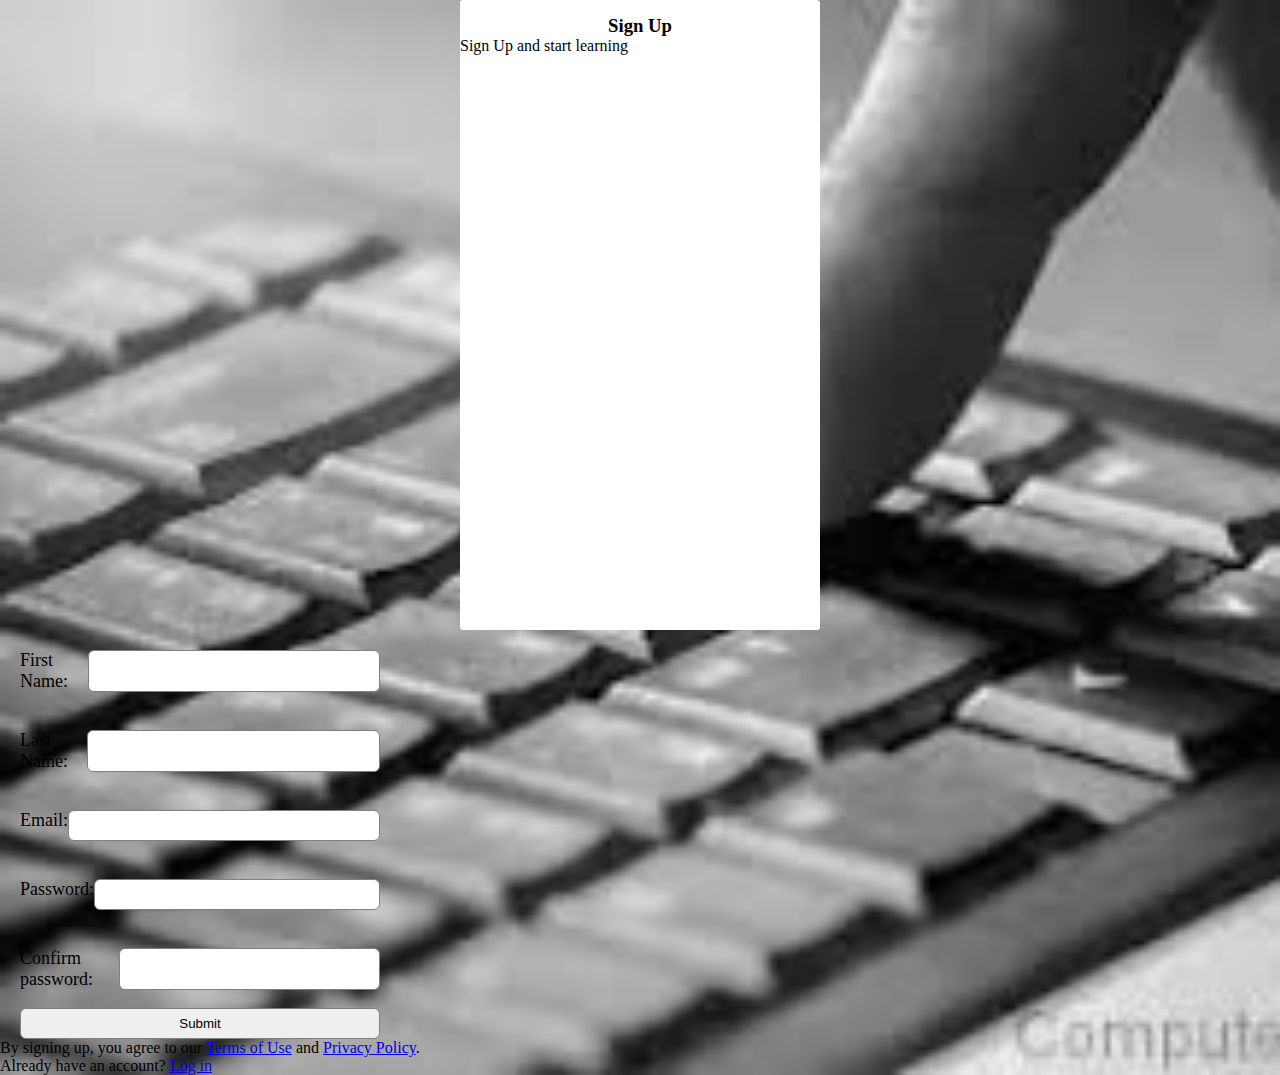
==== html/form.html @ 7ac1d843 "Mini project" ====
<!DOCTYPE html>
<html lang="en">

<head>
    <meta charset="UTF-8">
    <meta http-equiv="X-UA-Compatible" content="IE=edge">
    <meta name="viewport" content="width=device-width, initial-scale=1.0">
    <title>Mini Project</title>
    <link rel="stylesheet" href="../css/form.css">
</head>

<body>
    <div class="info">
        <h3>Sign Up</h3>
        <p>Sign Up and start learning</p>
    </div>
    <form action ="my-handling-form-page" method="post">
        <label>First Name:
            <input type="text" placeholder="">
        </label><br>

        <label>Last Name:
            <input type="text" placeholder="">
        </label><br>
        <label>Email:
            <input type="email" placeholder="">
        </label><br>
        <label>Password:
            <input type="password" placeholder="">
        </label><br>
        <label>Confirm password:
            <input type="password" placeholder="">
        </label><br>


  <input type="button" value="Submit">
    </form>
    <p>By signing up, you agree to our <a href="#" >Terms of Use</a> and <a href="#">Privacy Policy</a>.
    </p>
    <p>Already have an account? <a href="#" >Log in</a></p>
</body>

</html>
---- css/form.css ----
@import url('https://fonts.googleapis.com/css2?family=Inter+Tight:wght@200;400&family=Lato:wght@400;700&family=Poppins:wght@100;200&display=swap');

*{
    box-sizing: border-box;
    margin: 0;
    padding: 0;
}
body{
  
    background-image: url(../images/bg.jpeg);
    background-size: cover;
}
.info{
    width: 360px;
    height: 630px;
    margin: auto;
    background-color: white;
    border-radius: 3px;
}
h3{
    text-align: center;
    padding-top: 15px;
}
form{
    width: 360px;
    margin-left: 20px;
    justify-content: center;
    background-repeat: no-repeat;
}
form label{
    display: flex;
    margin-top: 20px;
    font-size: 18px;
}
form input{
    width: 100%;
    padding: 7px;
    border: none;
    border:1px solid gray;
    border-radius:6px;
    outline: none;
}
input [type="button"]{
    width: 320px;
    height:35px;
    margin-top: 20px;
    border:  none;
    background-color: green;
    color: white;
    font-size: 15px;
}
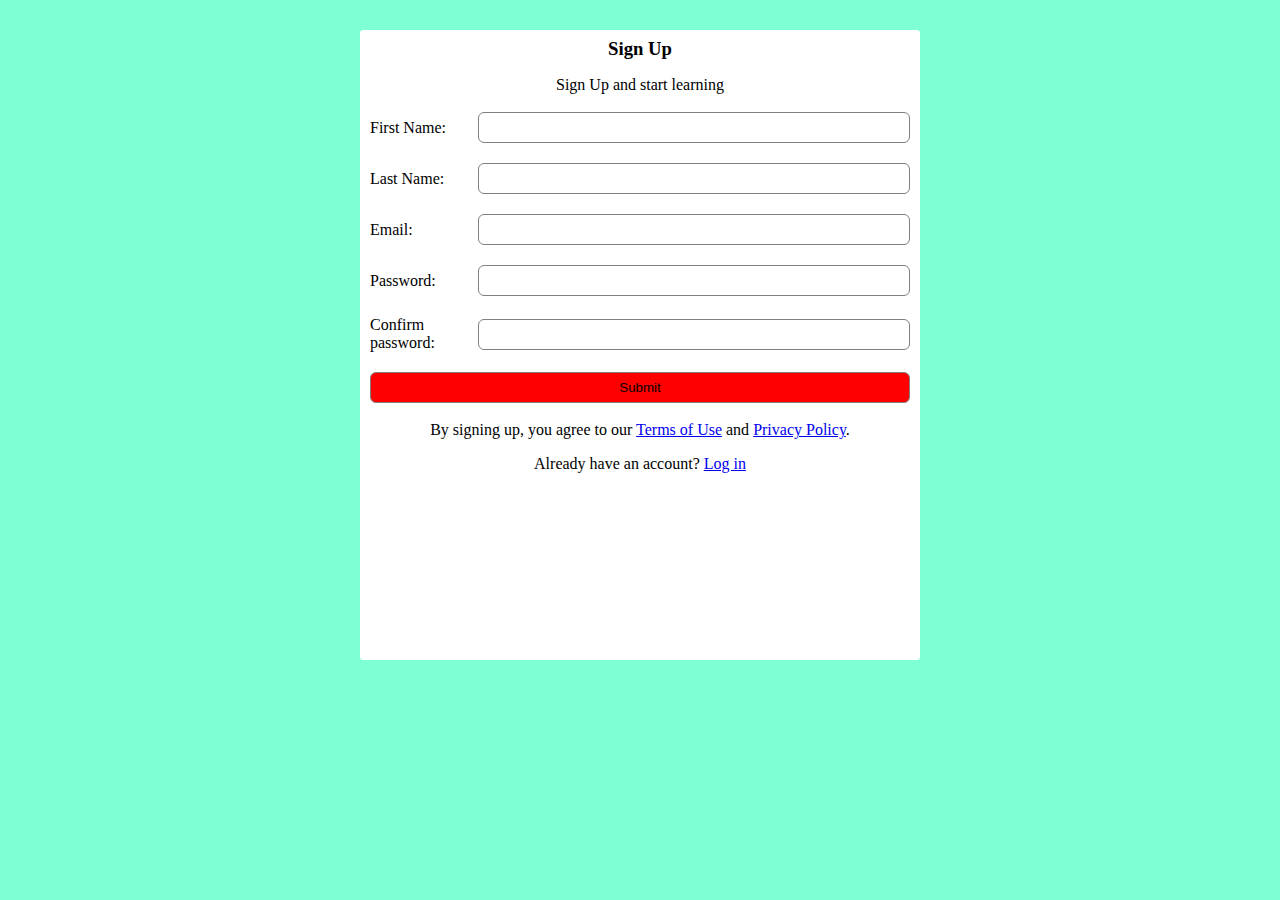
==== commit eb171c93: "Mini project" ====
--- a/html/form.html
+++ b/html/form.html
@@ -11,33 +11,42 @@
 
 <body>
     <div class="info">
-        <h3>Sign Up</h3>
-        <p>Sign Up and start learning</p>
+        <div>
+            <h3>Sign Up</h3>
+            <p>Sign Up and start learning</p>
+        </div>
+        <form action="#" method="post">
+            <div class="form-group">
+                <label for="">First Name:</label>
+                <input type="text" placeholder="">
+            </div>
+            <div class="form-group">
+                <label for="">Last Name:</label>
+                <input type="text" placeholder="">
+            </div>
+
+            <div class="form-group">
+                <label for="">Email: </label>
+                <input type="email" placeholder="">
+
+            </div>
+            <div class="form-group">
+                <label for="">Password:</label>
+                <input type="password" placeholder="">
+
+            </div>
+            <div class="form-group">
+                <label for="">Confirm password:</label>
+                <input type="password" placeholder="">
+
+            </div>
+            <div class="form-group">
+                <input class="btn"type="button" value="Submit">
+            </div>
+            <p>By signing up, you agree to our <a href="#">Terms of Use</a> and <a href="#">Privacy Policy</a>.</p>
+            <p>Already have an account? <a href="#">Log in</a></p>
+        </form>
     </div>
-    <form action ="my-handling-form-page" method="post">
-        <label>First Name:
-            <input type="text" placeholder="">
-        </label><br>
-
-        <label>Last Name:
-            <input type="text" placeholder="">
-        </label><br>
-        <label>Email:
-            <input type="email" placeholder="">
-        </label><br>
-        <label>Password:
-            <input type="password" placeholder="">
-        </label><br>
-        <label>Confirm password:
-            <input type="password" placeholder="">
-        </label><br>
-
-
-  <input type="button" value="Submit">
-    </form>
-    <p>By signing up, you agree to our <a href="#" >Terms of Use</a> and <a href="#">Privacy Policy</a>.
-    </p>
-    <p>Already have an account? <a href="#" >Log in</a></p>
 </body>
 
 </html>--- a/css/form.css
+++ b/css/form.css
@@ -1,52 +1,54 @@
-
 @import url('https://fonts.googleapis.com/css2?family=Inter+Tight:wght@200;400&family=Lato:wght@400;700&family=Poppins:wght@100;200&display=swap');
 
-*{
+* {
     box-sizing: border-box;
     margin: 0;
     padding: 0;
 }
-body{
-  
-    background-image: url(../images/bg.jpeg);
+
+body {
+
+    background-color: aquamarine;
     background-size: cover;
 }
-.info{
-    width: 360px;
+
+input {
+    padding: 7px;
+    border: none;
+    border: 1px solid gray;
+    border-radius: 6px;
+    outline: none;
+}
+
+.info {
+    width: 560px;
     height: 630px;
-    margin: auto;
+    margin: 30px auto;
     background-color: white;
     border-radius: 3px;
 }
-h3{
+
+.info h3,
+p {
     text-align: center;
-    padding-top: 15px;
+    padding: 8px 0;
 }
-form{
-    width: 360px;
-    margin-left: 20px;
-    justify-content: center;
-    background-repeat: no-repeat;
+
+form .form-group {
+    display: flex;
+    flex-wrap: wrap;
+    padding: 10px;
+    align-items: center;
 }
-form label{
-    display: flex;
-    margin-top: 20px;
-    font-size: 18px;
+
+form .form-group label {
+    flex: 20%;
 }
-form input{
-    width: 100%;
-    padding: 7px;
-    border: none;
-    border:1px solid gray;
-    border-radius:6px;
-    outline: none;
+
+form .form-group input {
+    flex: 80%;
 }
-input [type="button"]{
-    width: 320px;
-    height:35px;
-    margin-top: 20px;
-    border:  none;
-    background-color: green;
-    color: white;
-    font-size: 15px;
+.btn{
+    background-color: red;
+    width: 200pxS;
 }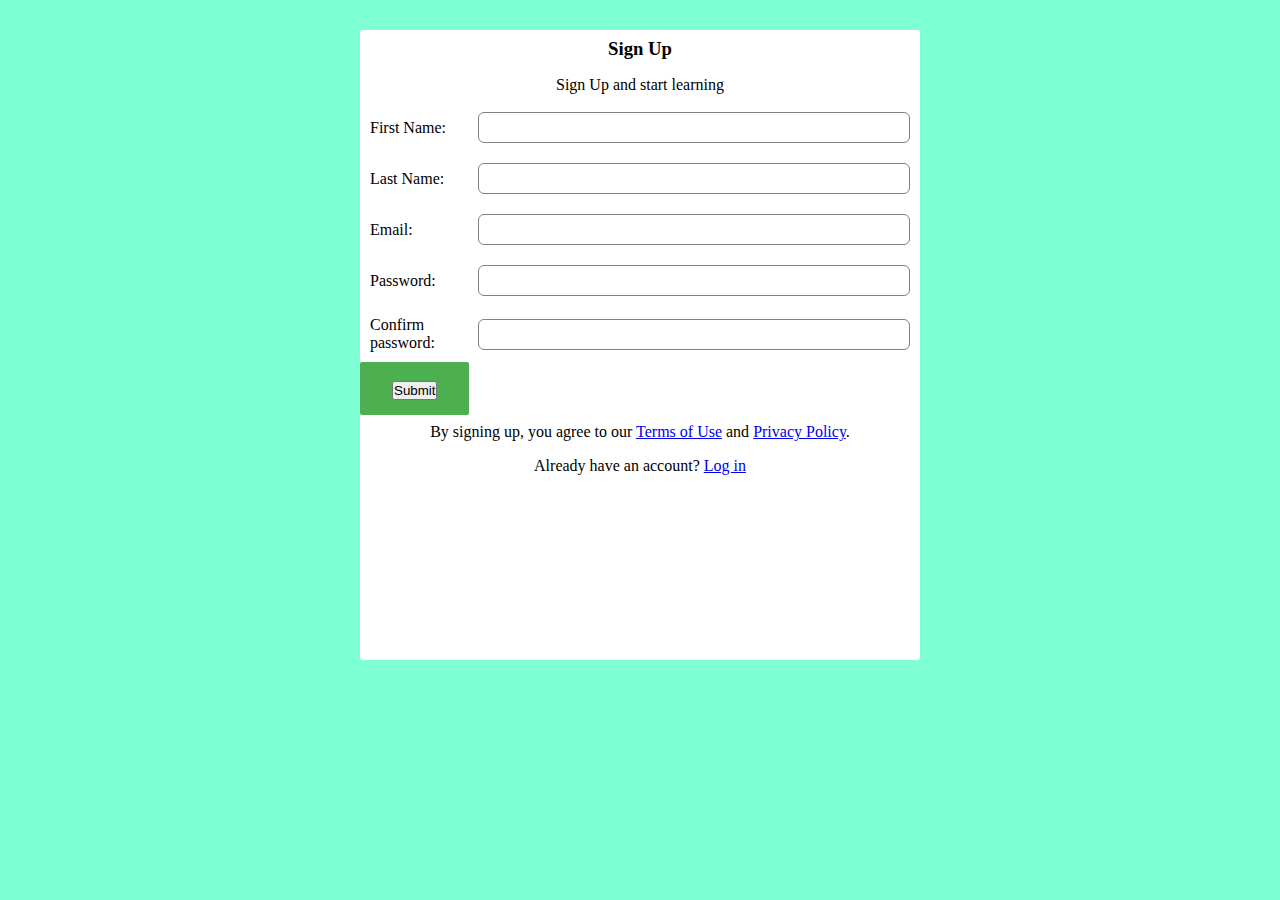
==== commit 7ae16247: "mini project" ====
--- a/html/form.html
+++ b/html/form.html
@@ -40,8 +40,8 @@
                 <input type="password" placeholder="">
 
             </div>
-            <div class="form-group">
-                <input class="btn"type="button" value="Submit">
+            <div class="btn">
+               <button>Submit</button>
             </div>
             <p>By signing up, you agree to our <a href="#">Terms of Use</a> and <a href="#">Privacy Policy</a>.</p>
             <p>Already have an account? <a href="#">Log in</a></p>
--- a/css/form.css
+++ b/css/form.css
@@ -48,7 +48,15 @@
 form .form-group input {
     flex: 80%;
 }
-.btn{
-    background-color: red;
-    width: 200pxS;
+
+.btn {
+    background-color: #4CAF50;
+    border: none;
+    color: white;
+    padding: 15px 32px;
+    justify-content: center;
+    text-decoration: none;
+    display: inline-block;
+    font-size: 20px;
+    border-radius: 2px;
 }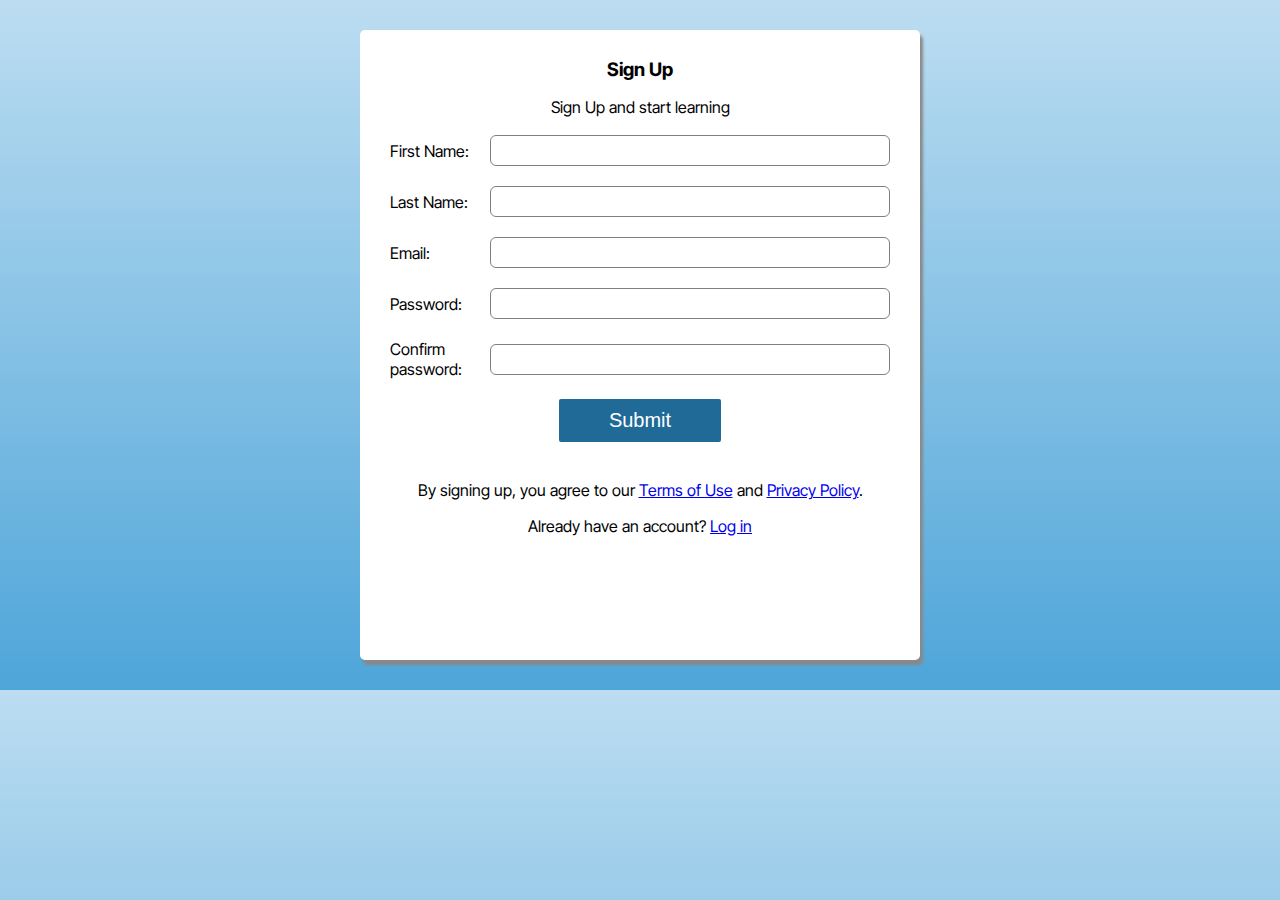
==== commit 0bf72937: "Updated mini project" ====
--- a/html/form.html
+++ b/html/form.html
@@ -40,8 +40,8 @@
                 <input type="password" placeholder="">
 
             </div>
-            <div class="btn">
-               <button>Submit</button>
+            <div class="btn-container">
+               <button class="btn">Submit</button>
             </div>
             <p>By signing up, you agree to our <a href="#">Terms of Use</a> and <a href="#">Privacy Policy</a>.</p>
             <p>Already have an account? <a href="#">Log in</a></p>
--- a/css/form.css
+++ b/css/form.css
@@ -8,8 +8,8 @@
 
 body {
 
-    background-color: aquamarine;
-    background-size: cover;
+    background-image: linear-gradient(#BCDDF1, #4EA5D9) ;
+    font-family: 'Inter Tight', sans-serif;
 }
 
 input {
@@ -18,6 +18,7 @@
     border: 1px solid gray;
     border-radius: 6px;
     outline: none;
+    
 }
 
 .info {
@@ -25,13 +26,15 @@
     height: 630px;
     margin: 30px auto;
     background-color: white;
-    border-radius: 3px;
+    border-radius: 5px;
+    padding:20px;
+    box-shadow:3px 5px 3px #888888;
 }
 
-.info h3,
-p {
+.info h3,p {
     text-align: center;
     padding: 8px 0;
+    
 }
 
 form .form-group {
@@ -49,14 +52,20 @@
     flex: 80%;
 }
 
+.btn-container{
+    text-align: center;
+}
+
 .btn {
-    background-color: #4CAF50;
+    background-color: #206A97;
     border: none;
     color: white;
-    padding: 15px 32px;
+    padding: 10px 50px;
     justify-content: center;
     text-decoration: none;
     display: inline-block;
     font-size: 20px;
     border-radius: 2px;
+    margin-bottom: 30px;
+    margin-top: 10px;
 }